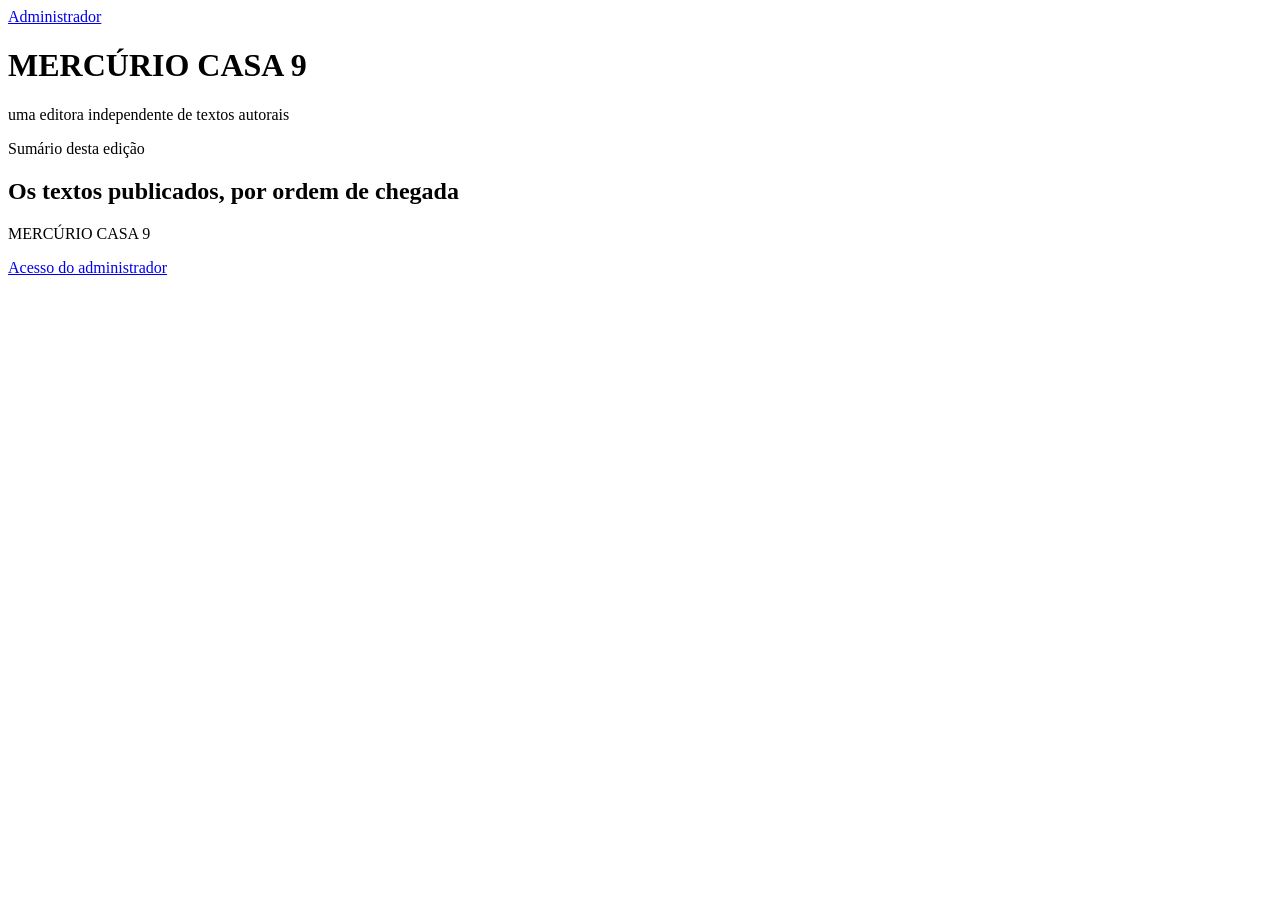
==== index.html @ a0468de8 "Add files via upload" ====
<!DOCTYPE html>
<html lang="pt-PT">
<head>
<meta charset="UTF-8">
<meta name="viewport" content="width=device-width, initial-scale=1.0">
<title>Mercúrio Casa 9 — Revista literária digital</title>
<meta name="description" content="Mercúrio Casa 9 — uma editora independente de textos autorais. Ensaios, contos e fragmentos.">
<link rel="icon" href="data:,">
<link rel="stylesheet" href="css/base.css">
<link rel="stylesheet" href="css/header.css">
<link rel="stylesheet" href="css/index-page.css">
</head>
<body>

<header class="masthead">
  <nav class="utility-nav">
    <a href="admin-login.html">Administrador</a>
  </nav>
  <div class="masthead__glyph"></div>
  <h1 class="masthead__title">
    MERCÚRIO
    <span class="casa9">CASA&nbsp;9</span>
  </h1>
  <p class="masthead__tagline">uma editora independente de textos autorais</p>
  <div class="masthead__rule"></div>
</header>

<main class="contents-page">
  <div class="contents-page__heading">
    <span class="label-caps">Sumário desta edição</span>
    <h2>Os textos publicados, por ordem de chegada</h2>
    <div class="spine"><div class="spine__mark"></div></div>
  </div>

  <ul class="index-list" id="indexList"></ul>

  <div class="contents-empty" id="emptyState" style="display:none;">
    <p>Ainda não há textos publicados.</p>
    <p>O primeiro capítulo desta casa está por escrever.</p>
  </div>
</main>

<footer class="site-footer">
  <div class="masthead__glyph"></div>
  <p>MERCÚRIO CASA 9</p>
  <p><a href="admin-login.html">Acesso do administrador</a></p>
</footer>

<script src="js/supabase-client.js"></script>
<script src="js/data.js"></script>
<script src="js/util.js"></script>
<script>
  Util.injectGlyph('.masthead__glyph, .spine__mark');
  Util.buildToTopButton();

  function renderIndex() {
    const posts = DB.getPublishedPosts();
    const list = document.getElementById('indexList');
    const empty = document.getElementById('emptyState');

    if (posts.length === 0) {
      empty.style.display = 'block';
      list.style.display = 'none';
      return;
    }

    list.innerHTML = posts.map(p => {
      const hasImg = !!p.coverImage;
      const readTime = DB.estimateReadTime(p.bodyHtml);
      return `
      <li class="index-entry ${hasImg ? 'index-entry--with-image' : ''}">
        <a class="index-entry__link" href="texto.html?slug=${encodeURIComponent(p.slug)}">
          <span class="index-entry__folio">${Util.romanize(p.folio || 1)}</span>
          <span class="index-entry__body">
            <span class="index-entry__title">${Util.escapeHtml(p.title)}</span>
            ${p.subtitle ? `<span class="index-entry__subtitle">${Util.escapeHtml(p.subtitle)}</span>` : ''}
            <span class="index-entry__meta">
              <span class="index-entry__date">${Util.formatDate(p.date)}</span>
              <span class="index-entry__dot"></span>
              <span class="index-entry__readtime">${readTime} min de leitura</span>
            </span>
          </span>
          ${hasImg ? `<span class="index-entry__thumb"><img src="${p.coverImage}" alt=""></span>` : '<span></span>'}
          <span class="index-entry__arrow">→</span>
        </a>
      </li>
      `;
    }).join('');
  }

  async function init() {
    try {
      await DB.sync();
      renderIndex();
      Util.buildToc(null);
    } catch (e) {
      document.getElementById('indexList').style.display = 'none';
      const empty = document.getElementById('emptyState');
      empty.style.display = 'block';
      empty.innerHTML = '<p>Não foi possível ligar à base de dados.</p><p>Verifique a sua ligação e tente novamente.</p>';
      Util.buildToc(null);
    }
  }

  init();
</script>
</body>
</html>
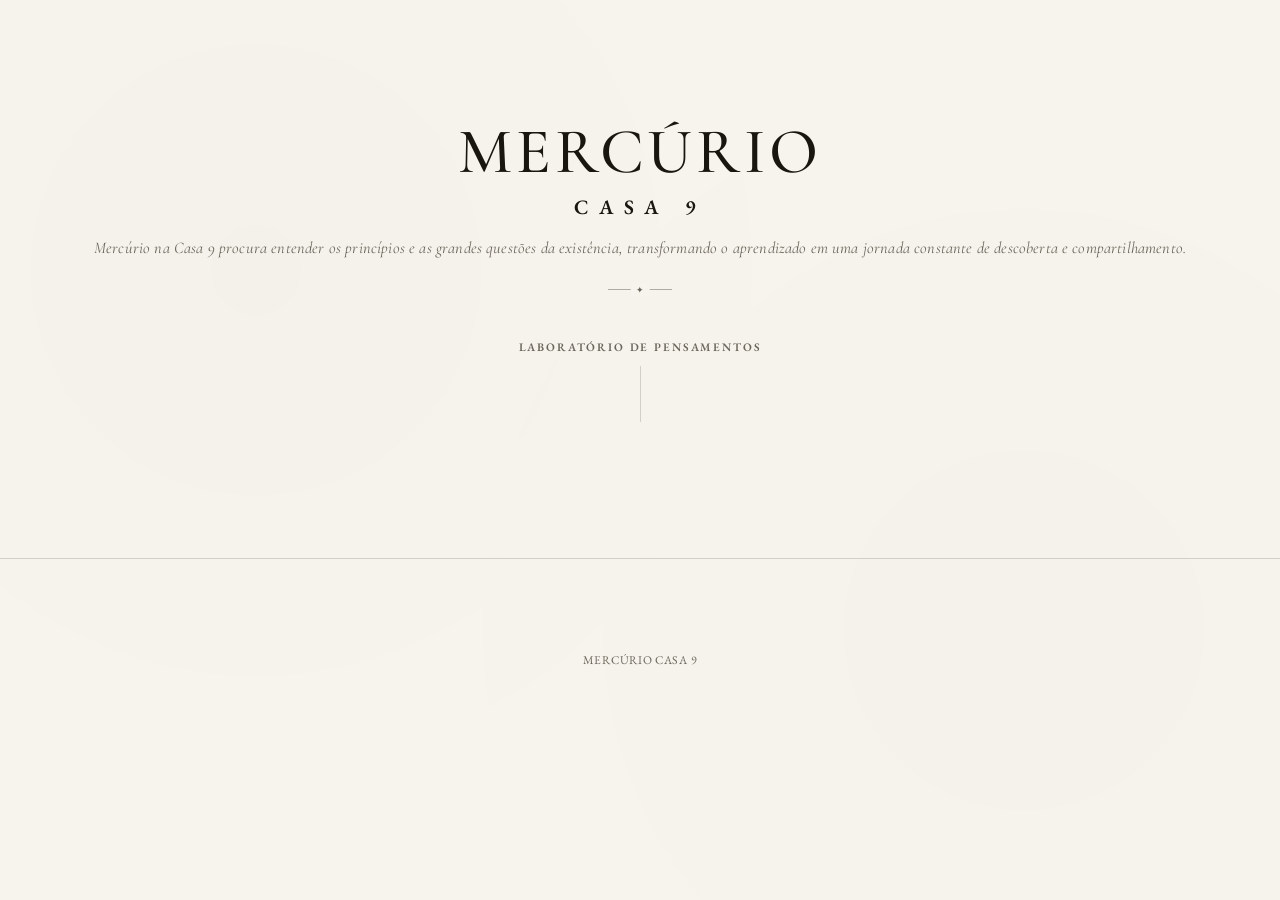
==== commit 7b355882: "Add files via upload" ====
--- a/index.html
+++ b/index.html
@@ -13,22 +13,19 @@
 <body>
 
 <header class="masthead">
-  <nav class="utility-nav">
-    <a href="admin-login.html">Administrador</a>
-  </nav>
+  <nav class="utility-nav"></nav>
   <div class="masthead__glyph"></div>
   <h1 class="masthead__title">
     MERCÚRIO
     <span class="casa9">CASA&nbsp;9</span>
   </h1>
-  <p class="masthead__tagline">uma editora independente de textos autorais</p>
+  <p class="masthead__tagline">Mercúrio na Casa 9 procura entender os princípios e as grandes questões da existência, transformando o aprendizado em uma jornada constante de descoberta e compartilhamento.</p>
   <div class="masthead__rule"></div>
 </header>
 
 <main class="contents-page">
   <div class="contents-page__heading">
-    <span class="label-caps">Sumário desta edição</span>
-    <h2>Os textos publicados, por ordem de chegada</h2>
+    <span class="label-caps">Laboratório de Pensamentos</span>
     <div class="spine"><div class="spine__mark"></div></div>
   </div>
 
@@ -43,12 +40,37 @@
 <footer class="site-footer">
   <div class="masthead__glyph"></div>
   <p>MERCÚRIO CASA 9</p>
-  <p><a href="admin-login.html">Acesso do administrador</a></p>
 </footer>
 
-<script src="js/supabase-client.js"></script>
-<script src="js/data.js"></script>
-<script src="js/util.js"></script>
+<style>
+  /* Sumário hover: substitui texto por símbolo ☿ elegante */
+  .toc-toggle-label,
+  .toc__trigger,
+  [class*="toc"][class*="toggle"],
+  [class*="toc"][class*="btn"],
+  [class*="toc"][class*="label"] {
+    font-size: 0 !important;
+  }
+  .toc-toggle-label::before,
+  .toc__trigger::before,
+  [class*="toc"][class*="toggle"]::before,
+  [class*="toc"][class*="btn"]::before,
+  [class*="toc"][class*="label"]::before {
+    content: "☿";
+    font-size: 1.1rem;
+    opacity: 0.65;
+    display: block;
+    transition: opacity 0.2s ease;
+  }
+  .toc-toggle-label:hover::before,
+  .toc__trigger:hover::before,
+  [class*="toc"][class*="toggle"]:hover::before,
+  [class*="toc"][class*="btn"]:hover::before,
+  [class*="toc"][class*="label"]:hover::before {
+    opacity: 1;
+  }
+</style>
+
 <script>
   Util.injectGlyph('.masthead__glyph, .spine__mark');
   Util.buildToTopButton();
@@ -102,7 +124,26 @@
     }
   }
 
-  init();
+  init().then(() => {
+    // Substituir qualquer texto "Sumário" no botão/aba do TOC por símbolo ☿
+    setTimeout(() => {
+      document.querySelectorAll('button, [role="button"], a').forEach(el => {
+        const txt = el.textContent.trim();
+        if (/^sum[aá]rio$/i.test(txt)) {
+          el.setAttribute('aria-label', 'Sumário');
+          el.setAttribute('title', 'Sumário');
+          el.style.fontSize = '0';
+          el.style.lineHeight = '0';
+          const glyph = document.createElement('span');
+          glyph.textContent = '☿';
+          glyph.style.cssText = 'font-size:1.1rem;opacity:0.65;display:inline-block;transition:opacity 0.2s ease;line-height:1;';
+          el.appendChild(glyph);
+          el.addEventListener('mouseenter', () => glyph.style.opacity = '1');
+          el.addEventListener('mouseleave', () => glyph.style.opacity = '0.65');
+        }
+      });
+    }, 300);
+  });
 </script>
 </body>
 </html>
--- a/css/base.css
+++ b/css/base.css
@@ -0,0 +1,165 @@
+/* ============================================================
+   MERCÚRIO CASA 9 — Sistema de base
+   Preto e branco. Papel e tinta. Livro e site fundidos.
+   ============================================================ */
+
+@import url('https://fonts.googleapis.com/css2?family=Cormorant+Garamond:ital,wght@0,300;0,400;0,500;0,600;0,700;1,400;1,500&family=EB+Garamond:ital,wght@0,400;0,500;0,600;1,400&display=swap');
+
+:root {
+  /* — Cor: papel e tinta, não branco/preto puros — */
+  --paper:        #F7F4ED;
+  --paper-dim:     #EFEBE0;
+  --ink:          #18160F;
+  --ink-soft:     #3A3730;
+  --ink-faint:    #6B675C;
+  --rule:         rgba(24, 22, 15, 0.16);
+  --rule-strong:  rgba(24, 22, 15, 0.32);
+  --wash:         rgba(24, 22, 15, 0.045);
+
+  /* — Tipografia — */
+  --face-display: 'Cormorant Garamond', 'Iowan Old Style', Georgia, serif;
+  --face-body:    'EB Garamond', 'Iowan Old Style', Georgia, serif;
+
+  /* — Métricas — */
+  --measure: 38rem;
+  --gutter: clamp(1.25rem, 4vw, 3.5rem);
+  --spine-width: 1px;
+
+  /* — Movimento — */
+  --ease: cubic-bezier(0.22, 1, 0.36, 1);
+}
+
+@media (prefers-color-scheme: dark) {
+  :root { color-scheme: light; }
+}
+
+*, *::before, *::after { box-sizing: border-box; }
+
+html {
+  background: var(--paper);
+  color-scheme: light;
+}
+
+body {
+  margin: 0;
+  background: var(--paper);
+  color: var(--ink);
+  font-family: var(--face-body);
+  font-size: 17px;
+  line-height: 1.6;
+  -webkit-font-smoothing: antialiased;
+  text-rendering: optimizeLegibility;
+}
+
+/* Textura sutil de papel — não decoração gratuita, é o material do site */
+body::before {
+  content: "";
+  position: fixed;
+  inset: 0;
+  pointer-events: none;
+  z-index: 0;
+  opacity: 0.5;
+  background-image:
+    radial-gradient(circle at 20% 30%, rgba(24,22,15,0.025) 0%, transparent 45%),
+    radial-gradient(circle at 80% 70%, rgba(24,22,15,0.02) 0%, transparent 50%);
+}
+
+h1, h2, h3, h4 {
+  font-family: var(--face-display);
+  font-weight: 500;
+  margin: 0;
+  color: var(--ink);
+  letter-spacing: 0.005em;
+}
+
+a {
+  color: inherit;
+  text-decoration: none;
+}
+
+img { max-width: 100%; display: block; }
+
+button {
+  font-family: inherit;
+  cursor: pointer;
+  background: none;
+  border: none;
+  color: inherit;
+}
+
+input, textarea, select {
+  font-family: inherit;
+  color: inherit;
+}
+
+::selection {
+  background: var(--ink);
+  color: var(--paper);
+}
+
+/* — Utilitário: pequenas maiúsculas espaçadas, tom de colofão — */
+.label-caps {
+  font-family: var(--face-body);
+  text-transform: uppercase;
+  letter-spacing: 0.16em;
+  font-size: 0.72rem;
+  font-weight: 600;
+  color: var(--ink-faint);
+}
+
+.italic { font-style: italic; }
+
+/* — Foco visível para acessibilidade de teclado — */
+a:focus-visible,
+button:focus-visible,
+input:focus-visible,
+textarea:focus-visible,
+[tabindex]:focus-visible {
+  outline: 1.5px solid var(--ink);
+  outline-offset: 3px;
+}
+
+/* — Movimento reduzido — */
+@media (prefers-reduced-motion: reduce) {
+  *, *::before, *::after {
+    animation-duration: 0.001ms !important;
+    animation-iteration-count: 1 !important;
+    transition-duration: 0.001ms !important;
+    scroll-behavior: auto !important;
+  }
+}
+
+/* — Scrollbar discreta (webkit) — */
+::-webkit-scrollbar { width: 10px; height: 10px; }
+::-webkit-scrollbar-track { background: var(--paper); }
+::-webkit-scrollbar-thumb {
+  background: var(--rule-strong);
+  border-radius: 0;
+  border: 2.5px solid var(--paper);
+}
+
+/* — Toast de confirmação (usado em todas as páginas) — */
+.toast {
+  position: fixed;
+  bottom: 2rem; left: 50%;
+  transform: translateX(-50%) translateY(20px);
+  background: var(--ink);
+  color: var(--paper);
+  padding: 0.85rem 1.5rem;
+  font-size: 0.82rem;
+  letter-spacing: 0.02em;
+  opacity: 0;
+  visibility: hidden;
+  transition: opacity 0.3s var(--ease), transform 0.3s var(--ease), visibility 0.3s;
+  z-index: 200;
+  display: flex;
+  align-items: center;
+  gap: 0.6rem;
+  font-family: var(--face-body);
+  max-width: calc(100vw - 2.5rem);
+}
+.toast.is-visible {
+  opacity: 1; visibility: visible;
+  transform: translateX(-50%) translateY(0);
+}
+.toast svg { width: 14px; height: 14px; flex-shrink: 0; }
--- a/css/header.css
+++ b/css/header.css
@@ -0,0 +1,268 @@
+/* ============================================================
+   MERCÚRIO CASA 9 — Identidade, cabeçalho, sumário lateral
+   ============================================================ */
+
+/* — Marca — */
+.masthead {
+  position: relative;
+  z-index: 2;
+  padding: clamp(2.5rem, 6vw, 4.5rem) var(--gutter) clamp(1.75rem, 4vw, 2.5rem);
+  text-align: center;
+}
+
+.masthead__glyph {
+  width: 30px;
+  height: 30px;
+  margin: 0 auto 1.1rem;
+  opacity: 0.82;
+}
+
+.masthead__glyph svg { width: 100%; height: 100%; display: block; }
+
+.masthead__title {
+  font-size: clamp(2.4rem, 6vw, 4rem);
+  font-weight: 500;
+  letter-spacing: 0.06em;
+  line-height: 1;
+}
+
+.masthead__title .casa9 {
+  display: block;
+  font-size: 0.32em;
+  letter-spacing: 0.5em;
+  margin-top: 0.85rem;
+  font-weight: 600;
+  font-family: var(--face-body);
+}
+
+.masthead__tagline {
+  margin-top: 1.1rem;
+  font-family: var(--face-display);
+  font-style: italic;
+  font-size: 1.02rem;
+  color: var(--ink-faint);
+  letter-spacing: 0.01em;
+}
+
+.masthead__rule {
+  margin: 1.75rem auto 0;
+  width: 64px;
+  height: 1px;
+  background: var(--rule-strong);
+  position: relative;
+}
+.masthead__rule::before {
+  content: "✦";
+  position: absolute;
+  left: 50%;
+  top: 50%;
+  transform: translate(-50%, -50%);
+  background: var(--paper);
+  padding: 0 0.6em;
+  font-size: 0.55rem;
+  color: var(--ink-faint);
+}
+
+/* — Navegação utilitária (topo direito) — */
+.utility-nav {
+  position: absolute;
+  top: clamp(1.5rem, 4vw, 2.25rem);
+  right: var(--gutter);
+  display: flex;
+  gap: 1.6rem;
+  align-items: center;
+  z-index: 3;
+}
+
+.utility-nav a {
+  font-family: var(--face-body);
+  text-transform: uppercase;
+  letter-spacing: 0.13em;
+  font-size: 0.68rem;
+  font-weight: 600;
+  color: var(--ink-faint);
+  padding-bottom: 3px;
+  border-bottom: 1px solid transparent;
+  transition: color 0.25s var(--ease), border-color 0.25s var(--ease);
+}
+.utility-nav a:hover,
+.utility-nav a:focus-visible {
+  color: var(--ink);
+  border-color: var(--ink);
+}
+
+/* ============================================================
+   SUMÁRIO LATERAL — desliza da margem esquerda
+   A "orelha" de um livro: sempre ali, raramente vista.
+   ============================================================ */
+
+.toc-trigger {
+  position: fixed;
+  left: 0;
+  top: 0;
+  width: 22px;
+  height: 100vh;
+  z-index: 40;
+}
+
+@media (hover: none), (pointer: coarse) {
+  .toc-trigger { display: none; }
+}
+
+.toc {
+  position: fixed;
+  left: 0;
+  top: 0;
+  height: 100vh;
+  width: min(340px, 86vw);
+  background: var(--paper);
+  border-right: 1px solid var(--rule-strong);
+  box-shadow: 0 0 0 rgba(0,0,0,0);
+  transform: translateX(calc(-100% + 4px));
+  transition: transform 0.55s var(--ease), box-shadow 0.55s var(--ease);
+  z-index: 41;
+  display: flex;
+  flex-direction: column;
+  padding: 0;
+}
+
+@media (hover: hover) and (pointer: fine) {
+  .toc-trigger:hover ~ .toc,
+  .toc:hover,
+  .toc:focus-within {
+    transform: translateX(0);
+    box-shadow: 6px 0 24px rgba(24,22,15,0.10);
+  }
+}
+
+/* Em ecrãs táteis, o sumário abre por toque na aba (classe aplicada via JS) */
+.toc.is-open {
+  transform: translateX(0);
+  box-shadow: 6px 0 24px rgba(24,22,15,0.10);
+}
+
+.toc::after {
+  /* fio de borda como lombada de livro, sempre visível na aba */
+  content: "";
+  position: absolute;
+  right: -1px;
+  top: 0;
+  bottom: 0;
+  width: 1px;
+}
+
+.toc__tab {
+  position: absolute;
+  right: -27px;
+  top: 50%;
+  transform: translateY(-50%);
+  width: 27px;
+  height: 92px;
+  background: var(--paper);
+  border: 1px solid var(--rule-strong);
+  border-left: none;
+  display: flex;
+  align-items: center;
+  justify-content: center;
+  writing-mode: vertical-rl;
+  text-orientation: mixed;
+}
+
+.toc__tab span {
+  font-family: var(--face-body);
+  text-transform: uppercase;
+  letter-spacing: 0.22em;
+  font-size: 0.64rem;
+  font-weight: 600;
+  color: var(--ink-faint);
+}
+
+.toc__head {
+  padding: 2.25rem 1.75rem 1.25rem;
+  border-bottom: 1px solid var(--rule);
+  flex-shrink: 0;
+}
+
+.toc__head h2 {
+  font-size: 1.05rem;
+  letter-spacing: 0.04em;
+}
+
+.toc__head p {
+  margin: 0.35rem 0 0;
+  font-size: 0.78rem;
+  color: var(--ink-faint);
+  font-style: italic;
+  font-family: var(--face-display);
+}
+
+.toc__list {
+  list-style: none;
+  margin: 0;
+  padding: 0.5rem 0 2rem;
+  overflow-y: auto;
+  flex: 1;
+}
+
+.toc__item a {
+  display: block;
+  padding: 0.85rem 1.75rem;
+  border-bottom: 1px solid var(--rule);
+  transition: background 0.2s var(--ease), padding-left 0.2s var(--ease);
+}
+
+.toc__item a:hover,
+.toc__item a:focus-visible {
+  background: var(--wash);
+  padding-left: 2.05rem;
+}
+
+.toc__item-num {
+  display: block;
+  font-size: 0.66rem;
+  letter-spacing: 0.12em;
+  color: var(--ink-faint);
+  margin-bottom: 0.2rem;
+  font-family: var(--face-body);
+}
+
+.toc__item-title {
+  display: block;
+  font-family: var(--face-display);
+  font-size: 1.08rem;
+  line-height: 1.25;
+  color: var(--ink);
+}
+
+.toc__item-date {
+  display: block;
+  font-size: 0.7rem;
+  color: var(--ink-faint);
+  margin-top: 0.3rem;
+  letter-spacing: 0.03em;
+}
+
+.toc__empty {
+  padding: 1.75rem;
+  font-size: 0.85rem;
+  font-style: italic;
+  color: var(--ink-faint);
+}
+
+/* Overlay sutil quando sumário aberto, clique fora fecha (mobile) */
+.toc-scrim {
+  position: fixed;
+  inset: 0;
+  z-index: 39;
+  background: transparent;
+  pointer-events: none;
+}
+
+@media (hover: none), (pointer: coarse) {
+  .toc-scrim.is-open {
+    pointer-events: auto;
+    background: rgba(24,22,15,0.18);
+  }
+  /* Em touch, a aba precisa de alvo de toque confortável */
+  .toc__tab { cursor: pointer; }
+}
--- a/css/index-page.css
+++ b/css/index-page.css
@@ -0,0 +1,276 @@
+/* ============================================================
+   MERCÚRIO CASA 9 — Página principal: o índice-livro
+   ============================================================ */
+
+.contents-page {
+  position: relative;
+  max-width: 1180px;
+  margin: 0 auto;
+  padding: 0 var(--gutter) 6rem;
+}
+
+/* — A lombada: marca de dobra do livro, entre a capa e o índice —
+   Um elemento curto e contido no cabeçalho da página de conteúdos,
+   não uma linha que atravessa a lista (isso competiria com a leitura). */
+.spine {
+  position: relative;
+  width: var(--spine-width);
+  height: 56px;
+  margin: 0.25rem auto 0;
+  background: var(--rule);
+}
+
+.spine__mark {
+  position: absolute;
+  left: 50%;
+  top: 50%;
+  transform: translate(-50%, -50%);
+  background: var(--paper);
+  padding: 0.6rem 0;
+  display: flex;
+  align-items: center;
+  justify-content: center;
+}
+
+.spine__mark svg { width: 16px; height: 16px; opacity: 0.55; }
+
+.contents-page__heading {
+  text-align: center;
+  padding: 0.5rem 0 1.5rem;
+  position: relative;
+  z-index: 1;
+}
+
+.contents-page__heading .label-caps {
+  display: block;
+  margin-bottom: 0.6rem;
+}
+
+.contents-page__heading h2 {
+  font-size: clamp(1.6rem, 3.4vw, 2.2rem);
+  font-style: italic;
+  font-weight: 500;
+}
+
+/* — Lista de entradas: índice remissivo — */
+.index-list {
+  list-style: none;
+  margin: 0;
+  padding: 0;
+  position: relative;
+  z-index: 1;
+}
+
+.index-entry {
+  border-top: 1px solid var(--rule);
+}
+.index-entry:last-child { border-bottom: 1px solid var(--rule); }
+
+.index-entry__link {
+  display: grid;
+  grid-template-columns: 4.5rem 1fr auto;
+  align-items: baseline;
+  gap: clamp(1rem, 3vw, 2.5rem);
+  padding: clamp(1.5rem, 3vw, 2.1rem) clamp(0.5rem, 2vw, 1.25rem);
+  transition: background 0.3s var(--ease);
+  position: relative;
+}
+
+.index-entry__link:hover,
+.index-entry__link:focus-visible {
+  background: var(--wash);
+}
+
+.index-entry__folio {
+  font-family: var(--face-display);
+  font-style: italic;
+  font-size: 1.1rem;
+  color: var(--ink-faint);
+  align-self: start;
+  padding-top: 0.3rem;
+}
+
+.index-entry__body {
+  min-width: 0;
+}
+
+.index-entry__title {
+  display: block;
+  font-size: clamp(1.5rem, 3.2vw, 2.05rem);
+  font-weight: 500;
+  line-height: 1.18;
+  transition: letter-spacing 0.3s var(--ease);
+}
+
+.index-entry__link:hover .index-entry__title {
+  letter-spacing: 0.005em;
+}
+
+.index-entry__subtitle {
+  margin-top: 0.5rem;
+  font-family: var(--face-display);
+  font-style: italic;
+  font-size: 1rem;
+  color: var(--ink-soft);
+  line-height: 1.4;
+  max-width: 38rem;
+}
+
+.index-entry__meta {
+  margin-top: 0.75rem;
+  display: flex;
+  gap: 1.1rem;
+  align-items: center;
+}
+
+.index-entry__date {
+  font-size: 0.72rem;
+  text-transform: uppercase;
+  letter-spacing: 0.1em;
+  color: var(--ink-faint);
+}
+
+.index-entry__dot {
+  width: 3px; height: 3px;
+  background: var(--ink-faint);
+  border-radius: 50%;
+}
+
+.index-entry__readtime {
+  font-size: 0.72rem;
+  text-transform: uppercase;
+  letter-spacing: 0.1em;
+  color: var(--ink-faint);
+}
+
+.index-entry__arrow {
+  align-self: center;
+  font-family: var(--face-display);
+  font-size: 1.6rem;
+  font-style: italic;
+  color: var(--ink-faint);
+  opacity: 0;
+  transform: translateX(-6px);
+  transition: opacity 0.3s var(--ease), transform 0.3s var(--ease);
+}
+
+.index-entry__link:hover .index-entry__arrow,
+.index-entry__link:focus-visible .index-entry__arrow {
+  opacity: 1;
+  transform: translateX(0);
+}
+
+.index-entry__thumb {
+  display: none;
+}
+
+/* Quando a entrada tem imagem de capa, mostra miniatura discreta */
+.index-entry--with-image .index-entry__link {
+  grid-template-columns: 4.5rem 1fr auto auto;
+}
+.index-entry--with-image .index-entry__thumb {
+  display: block;
+  width: 92px;
+  height: 92px;
+  overflow: hidden;
+  filter: grayscale(1) contrast(1.05);
+  flex-shrink: 0;
+}
+.index-entry--with-image .index-entry__thumb img {
+  width: 100%; height: 100%;
+  object-fit: cover;
+}
+
+/* — Estado vazio — */
+.contents-empty {
+  text-align: center;
+  padding: 5rem 1.5rem;
+  position: relative;
+  z-index: 1;
+}
+.contents-empty p:first-child {
+  font-family: var(--face-display);
+  font-style: italic;
+  font-size: 1.4rem;
+  color: var(--ink-soft);
+}
+.contents-empty p:last-child {
+  margin-top: 0.6rem;
+  font-size: 0.85rem;
+  color: var(--ink-faint);
+}
+
+/* — Rodapé — */
+.site-footer {
+  position: relative;
+  z-index: 1;
+  text-align: center;
+  padding: 3.5rem var(--gutter) 4rem;
+  border-top: 1px solid var(--rule);
+  margin-top: 1rem;
+}
+.site-footer .masthead__glyph { width: 20px; height: 20px; opacity: 0.5; margin-bottom: 1rem; }
+.site-footer p {
+  font-size: 0.74rem;
+  letter-spacing: 0.06em;
+  color: var(--ink-faint);
+  margin: 0.3rem 0;
+}
+.site-footer a { border-bottom: 1px solid var(--rule-strong); }
+.site-footer a:hover { color: var(--ink); border-color: var(--ink); }
+
+/* ============================================================
+   Botão "voltar ao topo" — sutil, borda direita
+   ============================================================ */
+.to-top {
+  position: fixed;
+  right: clamp(1rem, 3vw, 2.25rem);
+  bottom: 2rem;
+  width: 42px;
+  height: 42px;
+  border: 1px solid var(--rule-strong);
+  background: var(--paper);
+  display: flex;
+  align-items: center;
+  justify-content: center;
+  opacity: 0;
+  visibility: hidden;
+  transform: translateY(8px);
+  transition: opacity 0.4s var(--ease), transform 0.4s var(--ease), border-color 0.25s var(--ease), visibility 0.4s;
+  z-index: 30;
+}
+
+.to-top.is-visible {
+  opacity: 1;
+  visibility: visible;
+  transform: translateY(0);
+}
+
+.to-top:hover,
+.to-top:focus-visible {
+  border-color: var(--ink);
+}
+
+.to-top svg {
+  width: 14px;
+  height: 14px;
+  stroke: var(--ink-soft);
+}
+
+/* Responsivo: índice principal em telas pequenas */
+@media (max-width: 640px) {
+  .spine { display: none; }
+  .index-entry__link {
+    grid-template-columns: 1fr;
+    gap: 0.5rem;
+  }
+  .index-entry__folio { padding-top: 0; }
+  .index-entry__arrow { display: none; }
+  .index-entry--with-image .index-entry__link { grid-template-columns: 1fr; }
+  .index-entry--with-image .index-entry__thumb {
+    width: 100%;
+    height: 160px;
+    order: -1;
+  }
+  .utility-nav { gap: 1rem; }
+}
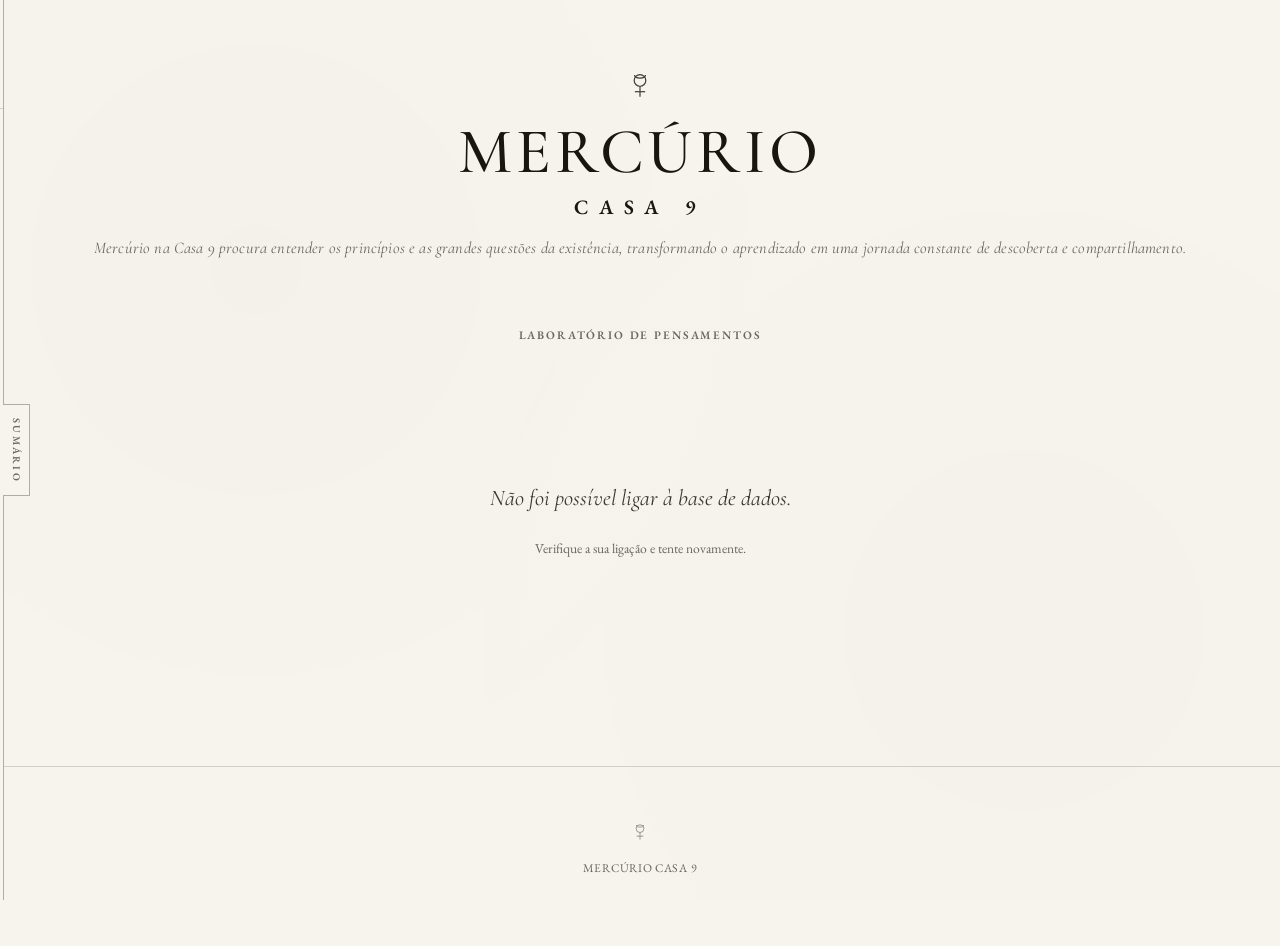
==== commit fcdfce14: "Add files via upload" ====
--- a/index.html
+++ b/index.html
@@ -20,13 +20,11 @@
     <span class="casa9">CASA&nbsp;9</span>
   </h1>
   <p class="masthead__tagline">Mercúrio na Casa 9 procura entender os princípios e as grandes questões da existência, transformando o aprendizado em uma jornada constante de descoberta e compartilhamento.</p>
-  <div class="masthead__rule"></div>
 </header>
 
 <main class="contents-page">
   <div class="contents-page__heading">
     <span class="label-caps">Laboratório de Pensamentos</span>
-    <div class="spine"><div class="spine__mark"></div></div>
   </div>
 
   <ul class="index-list" id="indexList"></ul>
@@ -42,35 +40,9 @@
   <p>MERCÚRIO CASA 9</p>
 </footer>
 
-<style>
-  /* Sumário hover: substitui texto por símbolo ☿ elegante */
-  .toc-toggle-label,
-  .toc__trigger,
-  [class*="toc"][class*="toggle"],
-  [class*="toc"][class*="btn"],
-  [class*="toc"][class*="label"] {
-    font-size: 0 !important;
-  }
-  .toc-toggle-label::before,
-  .toc__trigger::before,
-  [class*="toc"][class*="toggle"]::before,
-  [class*="toc"][class*="btn"]::before,
-  [class*="toc"][class*="label"]::before {
-    content: "☿";
-    font-size: 1.1rem;
-    opacity: 0.65;
-    display: block;
-    transition: opacity 0.2s ease;
-  }
-  .toc-toggle-label:hover::before,
-  .toc__trigger:hover::before,
-  [class*="toc"][class*="toggle"]:hover::before,
-  [class*="toc"][class*="btn"]:hover::before,
-  [class*="toc"][class*="label"]:hover::before {
-    opacity: 1;
-  }
-</style>
-
+<script src="js/supabase-client.js"></script>
+<script src="js/data.js"></script>
+<script src="js/util.js"></script>
 <script>
   Util.injectGlyph('.masthead__glyph, .spine__mark');
   Util.buildToTopButton();
@@ -90,9 +62,8 @@
       const hasImg = !!p.coverImage;
       const readTime = DB.estimateReadTime(p.bodyHtml);
       return `
-      <li class="index-entry ${hasImg ? 'index-entry--with-image' : ''}">
+      <li class="index-entry">
         <a class="index-entry__link" href="texto.html?slug=${encodeURIComponent(p.slug)}">
-          <span class="index-entry__folio">${Util.romanize(p.folio || 1)}</span>
           <span class="index-entry__body">
             <span class="index-entry__title">${Util.escapeHtml(p.title)}</span>
             ${p.subtitle ? `<span class="index-entry__subtitle">${Util.escapeHtml(p.subtitle)}</span>` : ''}
@@ -102,7 +73,6 @@
               <span class="index-entry__readtime">${readTime} min de leitura</span>
             </span>
           </span>
-          ${hasImg ? `<span class="index-entry__thumb"><img src="${p.coverImage}" alt=""></span>` : '<span></span>'}
           <span class="index-entry__arrow">→</span>
         </a>
       </li>
@@ -125,18 +95,28 @@
   }
 
   init().then(() => {
-    // Substituir qualquer texto "Sumário" no botão/aba do TOC por símbolo ☿
+    // Mostrar link do painel apenas se admin estiver logado
+    if (DB.isAuthenticated()) {
+      const nav = document.querySelector('.utility-nav');
+      if (nav) {
+        const link = document.createElement('a');
+        link.href = 'admin-dashboard.html';
+        link.innerHTML = `${ICONS.dashboard} Painel`;
+        link.style.cssText = 'display:inline-flex;align-items:center;gap:0.35rem;';
+        link.querySelector('svg') && (link.querySelector('svg').style.cssText = 'width:13px;height:13px;');
+        nav.appendChild(link);
+      }
+    }
+    // Substituir texto do botão do sumário por símbolo ☿
     setTimeout(() => {
-      document.querySelectorAll('button, [role="button"], a').forEach(el => {
-        const txt = el.textContent.trim();
-        if (/^sum[aá]rio$/i.test(txt)) {
+      document.querySelectorAll('button, [role="button"]').forEach(el => {
+        if (/^sum[aá]rio$/i.test(el.textContent.trim())) {
           el.setAttribute('aria-label', 'Sumário');
           el.setAttribute('title', 'Sumário');
           el.style.fontSize = '0';
-          el.style.lineHeight = '0';
           const glyph = document.createElement('span');
           glyph.textContent = '☿';
-          glyph.style.cssText = 'font-size:1.1rem;opacity:0.65;display:inline-block;transition:opacity 0.2s ease;line-height:1;';
+          glyph.style.cssText = 'font-size:1.1rem;opacity:0.65;display:inline-block;transition:opacity 0.2s;line-height:1;';
           el.appendChild(glyph);
           el.addEventListener('mouseenter', () => glyph.style.opacity = '1');
           el.addEventListener('mouseleave', () => glyph.style.opacity = '0.65');
